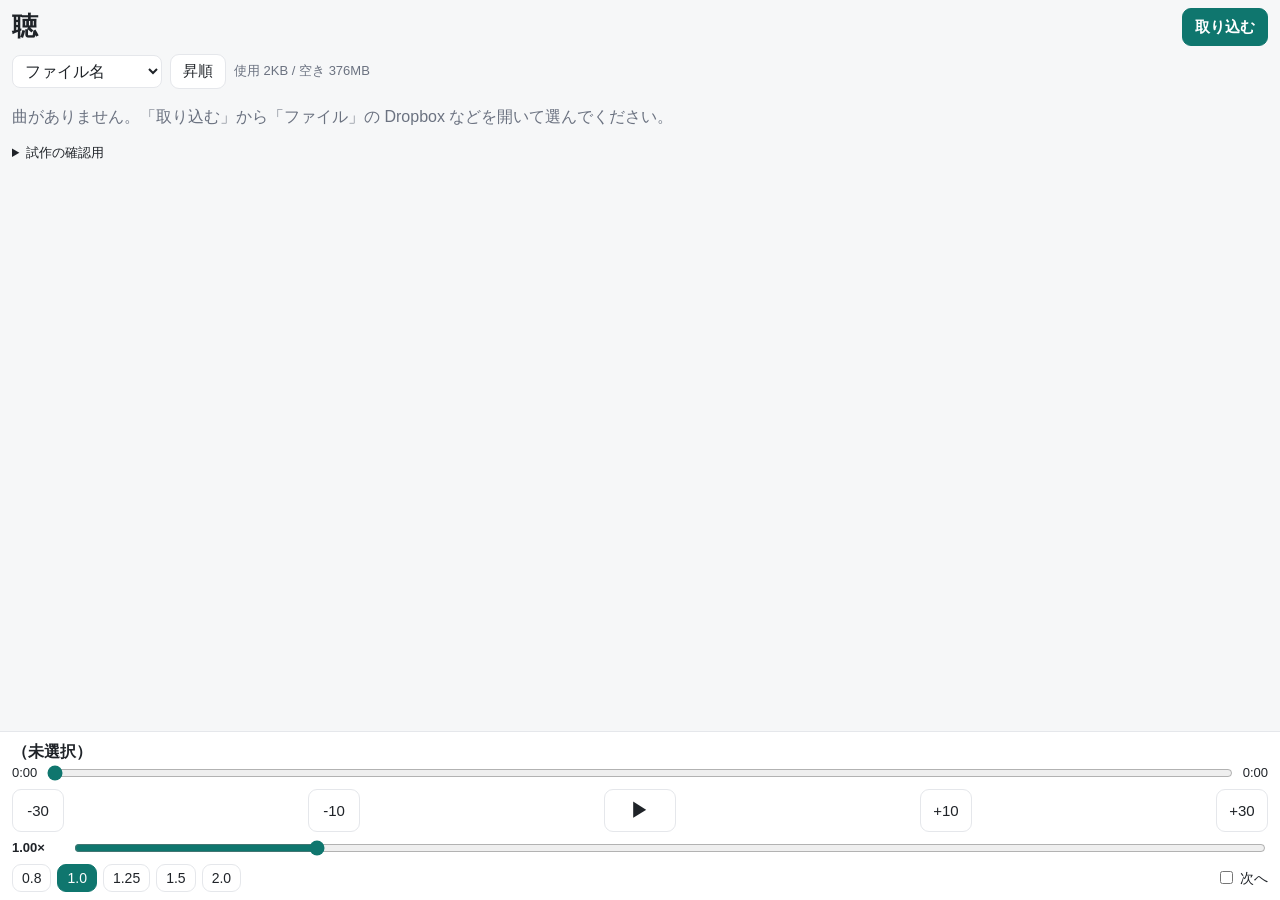
==== docs/index.html @ 9825e36a "聴 試作: 取り込み・並べ替え・可変速・続きから再生・自動で次へ Co-Authored-By: Claude Opus 5.5 <noreply@anthropic.com>" ====
<!doctype html>
<html lang="ja">
<head>
<meta charset="utf-8">
<meta name="viewport" content="width=device-width, initial-scale=1, viewport-fit=cover">
<meta name="apple-mobile-web-app-capable" content="yes">
<meta name="apple-mobile-web-app-status-bar-style" content="default">
<meta name="apple-mobile-web-app-title" content="聴">
<meta name="theme-color" content="#0f766e">
<title>聴</title>
<link rel="manifest" href="manifest.json">
<link rel="apple-touch-icon" href="icon-180.png">
<link rel="stylesheet" href="style.css">
</head>
<body>
<header class="top">
  <h1>聴</h1>
  <label class="btn primary">取り込む
    <input id="picker" type="file" multiple hidden
      accept="audio/*,.mp3,.m4a,.m4b,.aac,.wav,.flac,.aif,.aiff,.caf">
  </label>
</header>

<div class="bar">
  <select id="sortKey" aria-label="並べ替え">
    <option value="name">ファイル名</option>
    <option value="imported">取り込んだ日</option>
    <option value="modified">ファイルの日付</option>
    <option value="duration">長さ</option>
  </select>
  <button id="sortDir" class="btn" type="button">昇順</button>
  <span id="storage" class="muted"></span>
</div>

<p id="msg" class="msg" hidden></p>

<ul id="list" class="list"></ul>
<p id="empty" class="empty" hidden>曲がありません。「取り込む」から「ファイル」の Dropbox などを開いて選んでください。</p>

<details class="diag">
  <summary>試作の確認用</summary>
  <pre id="diag"></pre>
</details>

<footer class="player">
  <div id="nowTitle" class="now">（未選択）</div>
  <div class="seek">
    <span id="tCur">0:00</span>
    <input id="seek" type="range" min="0" max="0" step="0.1" value="0" aria-label="再生位置">
    <span id="tDur">0:00</span>
  </div>
  <div class="controls">
    <button class="btn" data-skip="-30" type="button">-30</button>
    <button class="btn" data-skip="-10" type="button">-10</button>
    <button id="playBtn" class="btn play" type="button" aria-label="再生">▶</button>
    <button class="btn" data-skip="10" type="button">+10</button>
    <button class="btn" data-skip="30" type="button">+30</button>
  </div>
  <div class="speed">
    <span id="rateVal" class="rate">1.00×</span>
    <input id="rate" type="range" min="0.5" max="3" step="0.05" value="1" aria-label="速度">
  </div>
  <div class="presets">
    <button class="btn" data-rate="0.8" type="button">0.8</button>
    <button class="btn" data-rate="1" type="button">1.0</button>
    <button class="btn" data-rate="1.25" type="button">1.25</button>
    <button class="btn" data-rate="1.5" type="button">1.5</button>
    <button class="btn" data-rate="2" type="button">2.0</button>
    <label class="auto"><input id="autoNext" type="checkbox"> 次へ</label>
  </div>
  <audio id="audio" preload="auto"></audio>
</footer>

<script src="app.js"></script>
</body>
</html>
---- docs/style.css ----
:root {
  --bg: #f6f7f8;
  --card: #ffffff;
  --text: #1f2328;
  --muted: #6b7280;
  --line: #e5e7eb;
  --accent: #0f766e;
  --accent-text: #ffffff;
  --now: #e6f4f2;
}
@media (prefers-color-scheme: dark) {
  :root {
    --bg: #111315;
    --card: #1b1e21;
    --text: #e8eaed;
    --muted: #9aa0a6;
    --line: #2c3035;
    --accent: #2dd4bf;
    --accent-text: #062a26;
    --now: #12332f;
  }
}

* { box-sizing: border-box; }
html, body { margin: 0; }
body {
  background: var(--bg);
  color: var(--text);
  font: 16px/1.45 -apple-system, "Hiragino Sans", sans-serif;
  padding: env(safe-area-inset-top) 12px 300px;
  -webkit-tap-highlight-color: transparent;
}

.top { display: flex; align-items: center; justify-content: space-between; padding: 8px 0; }
.top h1 { margin: 0; font-size: 26px; }

.bar { display: flex; align-items: center; gap: 8px; flex-wrap: wrap; margin-bottom: 8px; }
.bar select {
  font-size: 16px; padding: 6px 8px; border-radius: 8px;
  border: 1px solid var(--line); background: var(--card); color: var(--text);
}
.muted { color: var(--muted); font-size: 13px; }

.btn {
  font-size: 15px; padding: 7px 12px; border-radius: 9px;
  border: 1px solid var(--line); background: var(--card); color: var(--text);
  cursor: pointer; user-select: none;
}
.btn.primary { background: var(--accent); color: var(--accent-text); border-color: var(--accent); font-weight: 600; }
.btn.on { background: var(--accent); color: var(--accent-text); border-color: var(--accent); }

.msg { background: var(--card); border: 1px solid var(--line); border-radius: 8px; padding: 8px 10px; font-size: 14px; }
.empty { color: var(--muted); }

.list { list-style: none; margin: 0; padding: 0; }
.list li {
  display: flex; align-items: center; gap: 8px;
  background: var(--card); border-bottom: 1px solid var(--line); padding: 10px;
}
.list li:first-child { border-radius: 10px 10px 0 0; }
.list li:last-child { border-radius: 0 0 10px 10px; border-bottom: 0; }
.list li.now { background: var(--now); }
.list .info { flex: 1; min-width: 0; }
.list .name { overflow-wrap: anywhere; }
.list .meta { color: var(--muted); font-size: 13px; }
.list .del { border: 0; background: none; color: var(--muted); font-size: 20px; padding: 4px 8px; }

.diag { margin: 16px 0; font-size: 13px; }
.diag pre { white-space: pre-wrap; overflow-wrap: anywhere; background: var(--card); padding: 8px; border-radius: 8px; }

.player {
  position: fixed; left: 0; right: 0; bottom: 0;
  background: var(--card); border-top: 1px solid var(--line);
  padding: 8px 12px calc(8px + env(safe-area-inset-bottom));
}
.now { font-weight: 600; white-space: nowrap; overflow: hidden; text-overflow: ellipsis; }
.seek, .speed { display: flex; align-items: center; gap: 8px; font-size: 13px; font-variant-numeric: tabular-nums; }
.seek input, .speed input { flex: 1; accent-color: var(--accent); }
.controls { display: flex; justify-content: space-between; margin: 6px 0; }
.controls .btn { min-width: 52px; }
.controls .play { min-width: 72px; font-size: 20px; }
.rate { min-width: 52px; font-weight: 600; }
.presets { display: flex; gap: 6px; align-items: center; flex-wrap: wrap; margin-top: 6px; }
.presets .btn { padding: 5px 9px; font-size: 14px; }
.auto { margin-left: auto; font-size: 14px; display: flex; align-items: center; gap: 4px; }
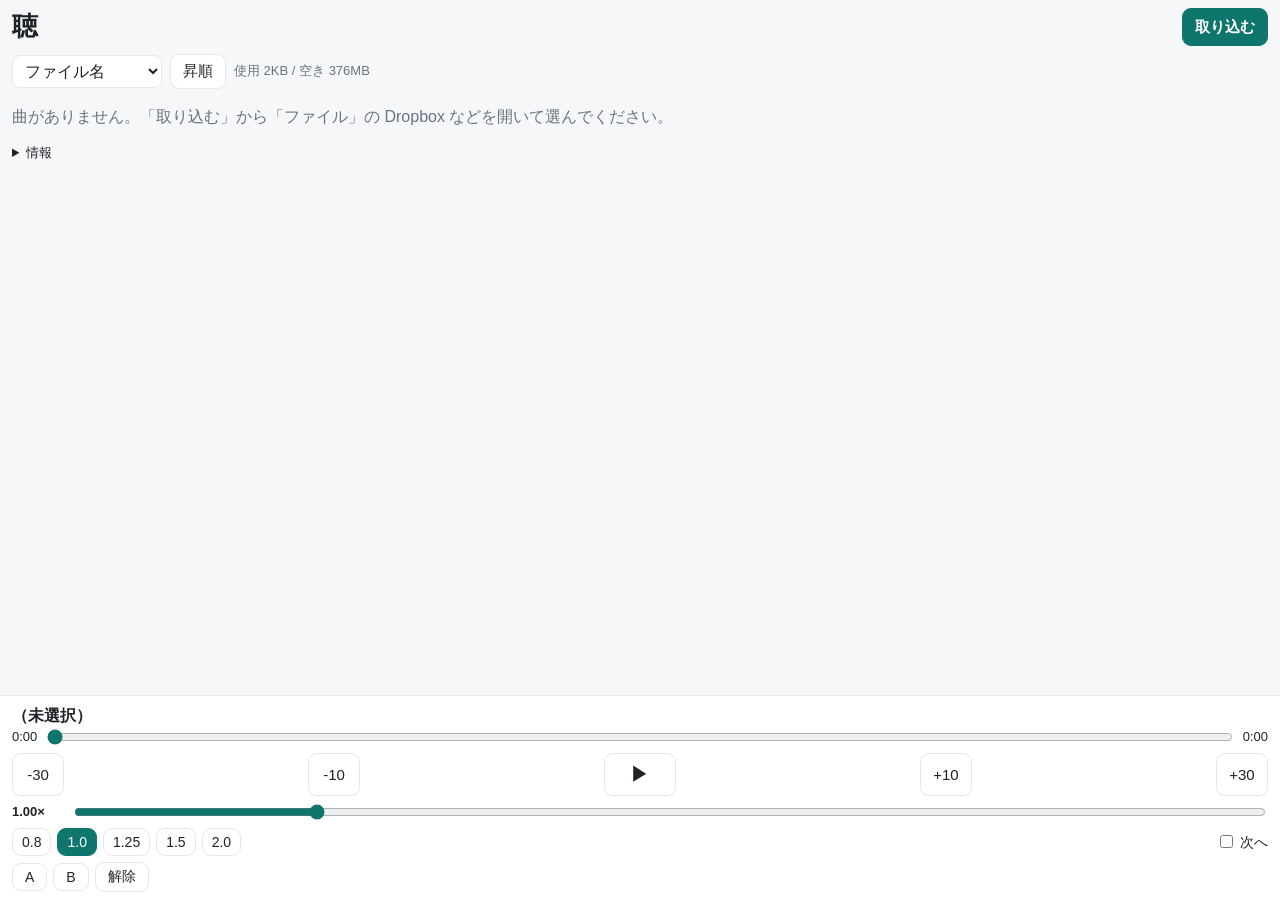
==== commit c5a42bb1: "聴 本番版: グループ分け・区間リピート・再生欄で一覧が隠れる問題を修正 Co-Authored-By: Claude Opus 5.5 <noreply@anthropic.com>" ====
--- a/docs/index.html
+++ b/docs/index.html
@@ -22,6 +22,7 @@
 </header>
 
 <div class="bar">
+  <select id="group" aria-label="グループ"></select>
   <select id="sortKey" aria-label="並べ替え">
     <option value="name">ファイル名</option>
     <option value="imported">取り込んだ日</option>
@@ -38,9 +39,18 @@
 <p id="empty" class="empty" hidden>曲がありません。「取り込む」から「ファイル」の Dropbox などを開いて選んでください。</p>
 
 <details class="diag">
-  <summary>試作の確認用</summary>
+  <summary>情報</summary>
   <pre id="diag"></pre>
 </details>
+
+<dialog id="sheet" class="sheet">
+  <form method="dialog">
+    <p id="sheetTitle" class="sheet-title"></p>
+    <button class="btn" value="group">グループを変える</button>
+    <button class="btn danger" value="delete">削除</button>
+    <button class="btn" value="">やめる</button>
+  </form>
+</dialog>
 
 <footer class="player">
   <div id="nowTitle" class="now">（未選択）</div>
@@ -68,6 +78,12 @@
     <button class="btn" data-rate="2" type="button">2.0</button>
     <label class="auto"><input id="autoNext" type="checkbox"> 次へ</label>
   </div>
+  <div class="ab">
+    <button id="abA" class="btn" type="button">A</button>
+    <button id="abB" class="btn" type="button">B</button>
+    <button id="abClear" class="btn" type="button">解除</button>
+    <span id="abText" class="muted"></span>
+  </div>
   <audio id="audio" preload="auto"></audio>
 </footer>
 
--- a/docs/style.css
+++ b/docs/style.css
@@ -27,7 +27,8 @@
   background: var(--bg);
   color: var(--text);
   font: 16px/1.45 -apple-system, "Hiragino Sans", sans-serif;
-  padding: env(safe-area-inset-top) 12px 300px;
+  /* 下の余白は再生欄の高さに合わせて app.js が付け直す */
+  padding: env(safe-area-inset-top) 12px 360px;
   -webkit-tap-highlight-color: transparent;
 }
 
@@ -83,3 +84,15 @@
 .presets { display: flex; gap: 6px; align-items: center; flex-wrap: wrap; margin-top: 6px; }
 .presets .btn { padding: 5px 9px; font-size: 14px; }
 .auto { margin-left: auto; font-size: 14px; display: flex; align-items: center; gap: 4px; }
+.ab { display: flex; gap: 6px; align-items: center; margin-top: 6px; }
+.ab .btn { padding: 5px 12px; font-size: 14px; }
+
+.btn.danger { color: #dc2626; }
+.sheet {
+  border: 0; border-radius: 14px; padding: 16px; width: min(92vw, 360px);
+  background: var(--card); color: var(--text);
+}
+.sheet::backdrop { background: rgba(0, 0, 0, 0.4); }
+.sheet form { display: flex; flex-direction: column; gap: 8px; }
+.sheet .btn { padding: 11px; font-size: 16px; }
+.sheet-title { margin: 0 0 4px; font-weight: 600; overflow-wrap: anywhere; }
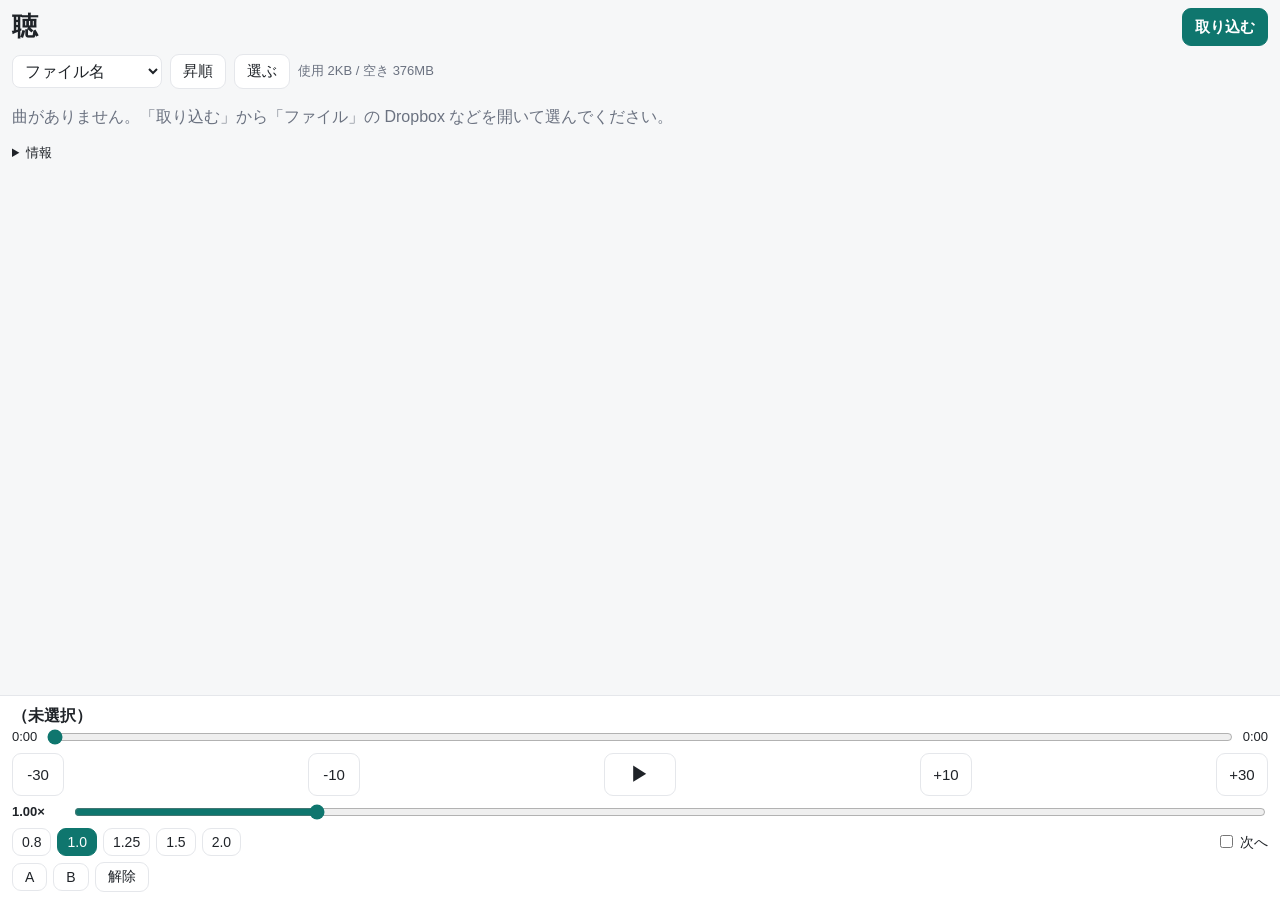
==== commit e640d0af: "聴: 選ぶモード（まとめてグループへ・削除） Co-Authored-By: Claude Opus 5.5 <noreply@anthropic.com>" ====
--- a/docs/index.html
+++ b/docs/index.html
@@ -30,7 +30,15 @@
     <option value="duration">長さ</option>
   </select>
   <button id="sortDir" class="btn" type="button">昇順</button>
+  <button id="selectBtn" class="btn" type="button">選ぶ</button>
   <span id="storage" class="muted"></span>
+</div>
+
+<div id="selBar" class="selbar" hidden>
+  <button id="selAll" class="btn" type="button">すべて選択</button>
+  <button id="selGroup" class="btn primary" type="button">グループへ</button>
+  <button id="selDelete" class="btn danger" type="button">削除</button>
+  <button id="selCancel" class="btn" type="button">やめる</button>
 </div>
 
 <p id="msg" class="msg" hidden></p>
--- a/docs/style.css
+++ b/docs/style.css
@@ -88,6 +88,16 @@
 .ab .btn { padding: 5px 12px; font-size: 14px; }
 
 .btn.danger { color: #dc2626; }
+.btn:disabled { opacity: 0.4; }
+
+.selbar {
+  position: sticky; top: env(safe-area-inset-top); z-index: 1;
+  display: flex; gap: 6px; flex-wrap: wrap;
+  background: var(--bg); padding: 6px 0 8px;
+}
+.selbar[hidden] { display: none; }
+.selbar .btn { padding: 6px 10px; font-size: 14px; }
+.list .check { width: 22px; height: 22px; pointer-events: none; accent-color: var(--accent); flex: none; }
 .sheet {
   border: 0; border-radius: 14px; padding: 16px; width: min(92vw, 360px);
   background: var(--card); color: var(--text);
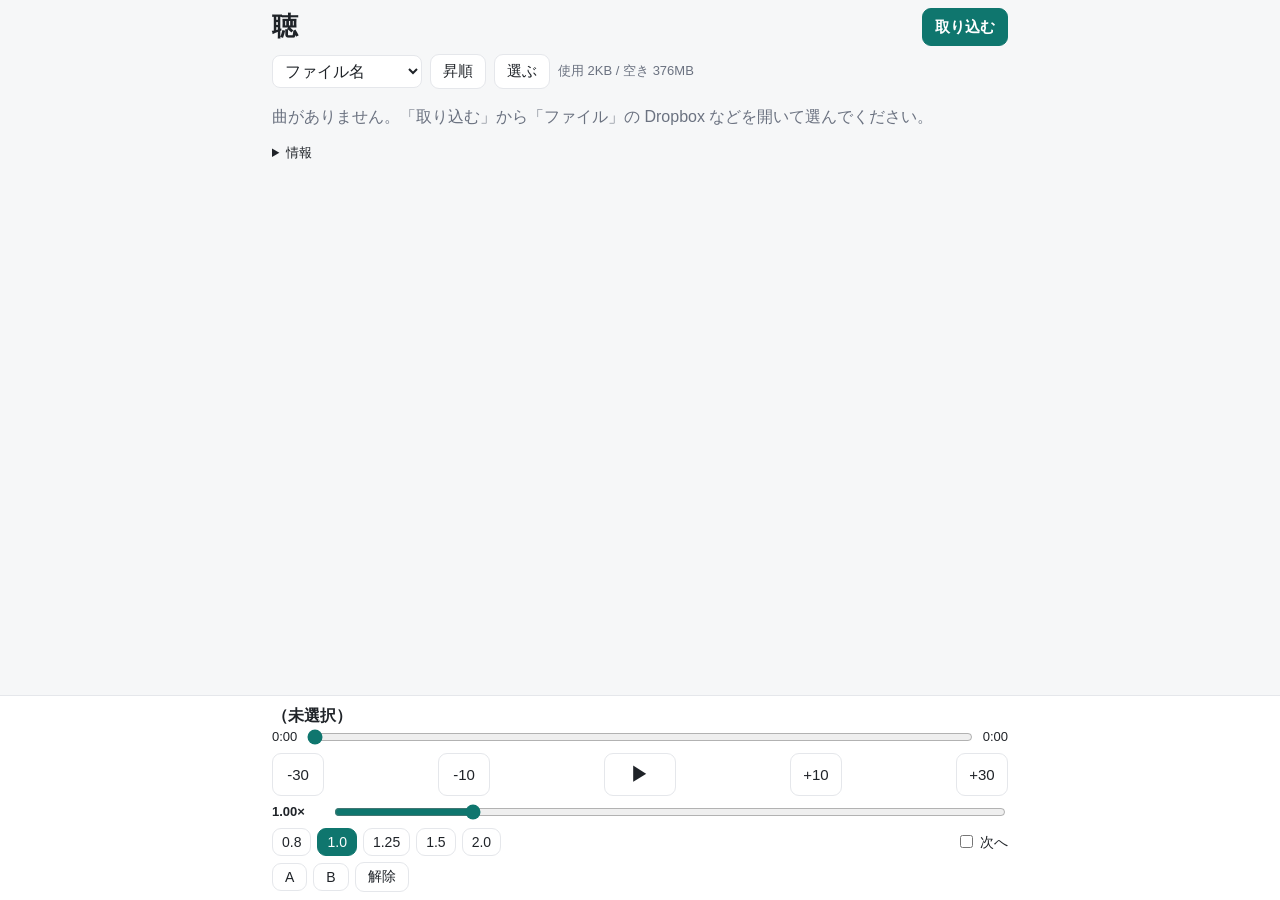
==== commit e3daf082: "聴 PC 版（フォルダのまま再生）と再生まわりの共通化（player.js） Co-Authored-By: Claude Opus 5.5 <noreply@anthropic.com>" ====
--- a/docs/index.html
+++ b/docs/index.html
@@ -60,41 +60,8 @@
   </form>
 </dialog>
 
-<footer class="player">
-  <div id="nowTitle" class="now">（未選択）</div>
-  <div class="seek">
-    <span id="tCur">0:00</span>
-    <input id="seek" type="range" min="0" max="0" step="0.1" value="0" aria-label="再生位置">
-    <span id="tDur">0:00</span>
-  </div>
-  <div class="controls">
-    <button class="btn" data-skip="-30" type="button">-30</button>
-    <button class="btn" data-skip="-10" type="button">-10</button>
-    <button id="playBtn" class="btn play" type="button" aria-label="再生">▶</button>
-    <button class="btn" data-skip="10" type="button">+10</button>
-    <button class="btn" data-skip="30" type="button">+30</button>
-  </div>
-  <div class="speed">
-    <span id="rateVal" class="rate">1.00×</span>
-    <input id="rate" type="range" min="0.5" max="3" step="0.05" value="1" aria-label="速度">
-  </div>
-  <div class="presets">
-    <button class="btn" data-rate="0.8" type="button">0.8</button>
-    <button class="btn" data-rate="1" type="button">1.0</button>
-    <button class="btn" data-rate="1.25" type="button">1.25</button>
-    <button class="btn" data-rate="1.5" type="button">1.5</button>
-    <button class="btn" data-rate="2" type="button">2.0</button>
-    <label class="auto"><input id="autoNext" type="checkbox"> 次へ</label>
-  </div>
-  <div class="ab">
-    <button id="abA" class="btn" type="button">A</button>
-    <button id="abB" class="btn" type="button">B</button>
-    <button id="abClear" class="btn" type="button">解除</button>
-    <span id="abText" class="muted"></span>
-  </div>
-  <audio id="audio" preload="auto"></audio>
-</footer>
 
+<script src="player.js"></script>
 <script src="app.js"></script>
 </body>
 </html>
--- a/docs/style.css
+++ b/docs/style.css
@@ -34,6 +34,10 @@
 
 .top { display: flex; align-items: center; justify-content: space-between; padding: 8px 0; }
 .top h1 { margin: 0; font-size: 26px; }
+.top h1 small { font-size: 14px; font-weight: 400; }
+.top .tools { display: flex; gap: 8px; }
+#permit { display: flex; align-items: center; gap: 10px; flex-wrap: wrap; }
+#permit[hidden] { display: none; }
 
 .bar { display: flex; align-items: center; gap: 8px; flex-wrap: wrap; margin-bottom: 8px; }
 .bar select {
@@ -74,6 +78,11 @@
   background: var(--card); border-top: 1px solid var(--line);
   padding: 8px 12px calc(8px + env(safe-area-inset-bottom));
 }
+/* PC など広い画面では一覧と再生欄を中央に寄せる */
+.player-inner { max-width: 736px; margin: 0 auto; }   /* 一覧の幅（760 − 左右の余白 12×2）にそろえる */
+@media (min-width: 800px) {
+  body { max-width: 760px; margin: 0 auto; }
+}
 .now { font-weight: 600; white-space: nowrap; overflow: hidden; text-overflow: ellipsis; }
 .seek, .speed { display: flex; align-items: center; gap: 8px; font-size: 13px; font-variant-numeric: tabular-nums; }
 .seek input, .speed input { flex: 1; accent-color: var(--accent); }
